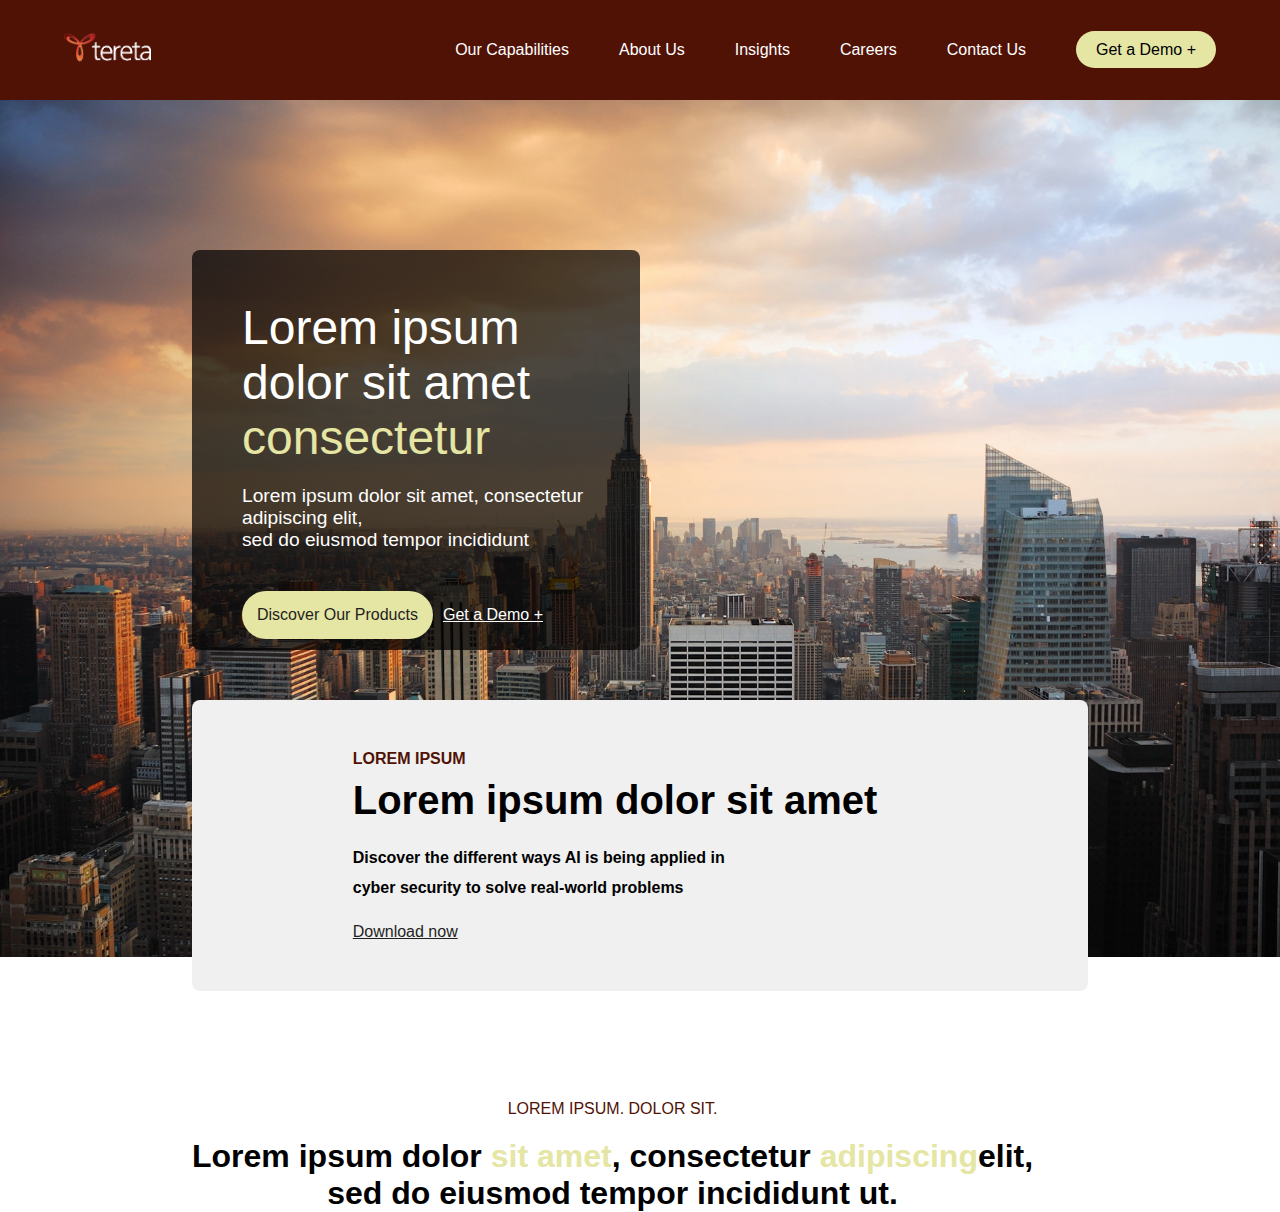
==== index.html @ 58fbd8ba "update Web landing page" ====
<!DOCTYPE html>
<html lang="en">
<head>
    <meta charset="UTF-8">
    <meta http-equiv="X-UA-Compatible" content="IE=edge">
    <meta name="viewport" content="width=device-width, initial-scale=1.0">
    <link rel="preconnect" href="https://fonts.googleapis.com">
    <link rel="preconnect" href="https://fonts.gstatic.com" crossorigin>
    <link href="https://fonts.googleapis.com/css2?family=Montserrat:wght@100;200;300;400;500;600;700;800;900&display=swap" rel="stylesheet">
    <link rel="stylesheet" href="https://cdn.jsdelivr.net/npm/swiper@9/swiper-bundle.min.css"/>
    <link rel="icon" type="image/png" sizes="32x32" href="images/lofty-logo-mobile.png">
    <link type="text/css" rel="stylesheet" href="styles/style.css">
    <link type="text/css" rel="stylesheet" href="styles/nav.css">
    <link type="text/css" rel="stylesheet" href="styles/trans.css">
    <link rel="stylesheet" href="boxicons-2.1.4/css/boxicons.min.css">
    <title>Tereta Website</title>
</head>
<body>
    <header>
        <div class="container">
            <nav class="navbar">
                <a href="index.html" title="This link takes you to the home page">
                    <!--<h1>TERETA</h1>-->
                    <img class="logo" src="images/tereta_logo.png" alt="lofty-healthcare-logo">
                </a>
                <ul class="menu">
                    <li class="nav-item"><a href="capabilities.html" class="nav-link">Our Capabilities</a></li>
                    <li class="nav-item"><a href="about.html" class="nav-link">About Us</a></li>
                    <li class="nav-item"><a href="insights.html" class="nav-link">Insights</a></li>
                    <li class="nav-item"><a href="careers.html" class="nav-link">Careers</a></li>
                    <li class="nav-item"><a href="contact.html" class="nav-link">Contact Us</a></li>
                    <li class="nav-item"><a href="#" class="btn nav-link button">Get a Demo +</a></li> 
                    <!--<li class="nav-item"><a href="https://loftyhealthcare.agencyportal.co.uk/candidate/register" class="btn nav-link button reg-btn">Register</a></li>-->       
                </ul>
                <div class="hamburger">
                    <span class="bar"></span>
                    <span class="bar"></span>
                    <span class="bar"></span>
                </div>
            </nav>
        </div>
    </header> 
    <!--<hr class="line">-->                         
    <main>
        <div class="hero">
            <div class="hero-image">
                <img src="/images/new-york-city.webp" alt=""/>
            </div>
            <div class="hero-text overlay">
                <h1>Lorem ipsum dolor sit amet <span class="beige">consectetur</span></h1>
                <h2>Lorem ipsum dolor sit amet, consectetur adipiscing elit,
                <br> sed do eiusmod tempor incididunt
                </h2>
                <div class="hero-btns">
                    <a href="#" class="btn">Discover Our Products</a>
                    <a href="#" class="demo-btn">Get a Demo +</a>
                </div>
            </div>
        </div>
        <div class="download-section">
            <div class="download-text">
                <h2>LOREM IPSUM</h2>
                <h3>Lorem ipsum dolor sit amet</h3>
                <h4>Discover the different ways AI is being applied in 
                    <br>cyber security to solve real-world problems
                </h4>
                <div class="download-btn"><a href="download">Download now</a></div>
                
            </div>
            <div class="download-img">
                <img src="images/secuirty-badge.png" alt=""/>
            </div>
        </div>
        <div class="capabilities">
            <h2>LOREM IPSUM. DOLOR SIT.</h2>
            <h3>Lorem ipsum dolor <span class="beige">sit amet</span>, consectetur <span class="beige">adipiscing</span>elit,<br> sed do eiusmod
                tempor incididunt ut.
            </h3>

        </div>
        <!--<div class="containers swiper mySwiper">
            <div class="content swiper-wrapper">
                <div class="slides swiper-slide" id="slide-one">
                    <img src="images/slide-one.jpg" alt="slide-one" >
                    <div class="image-overlay first-slide">
                        <h1>CYBER <span class="light">Security</span></h1>PROTECT YOUR NETWORK
                        <h2>Fortify Your Digital Frontiers.</h2>
                        <p>
                            Lorem ipsum dolor sit amet, consectetur adipiscing elit, 
                            sed do eiusmod tempor incididunt ut labore et dolore magna aliqua. 
                            Ut enim ad minim veniam, quis nostrud exercitation ullamco laboris 
                            nisi ut aliquip ex ea commodo consequat.
                        </p>
                        <a href="#">Get a Demo +</a>
                    </div>
                </div>
                <div class="slides swiper-slide" id="slide-two">
                    <img src="images/slide-two.jpg" alt="slide-two">
                    <div class="image-overlay">
                        <h1>Where Innovation Meets Security.</h1>
                        <h2>Safeguarding Your Digital Footprint, Today and Tomorrow</h2>
                        <a href="about.html">Who We Are</a>
                    </div>
                </div>
                <div class="slides swiper-slide" id="slide-three">
                    <img src="images/slide-three.jpg" alt="slide-three">
                    <div class="image-overlay">
                        <h1>Welcome to TERETA</h1>
                        <h2>Empowering a Safer Digital Future.</h2>
                        <a href="#">Contact Us</a>
                    </div>
                </div>
            </div>
            <div class="swiper-button-next swiper-btn"></div>
            <div class="swiper-button-prev swiper-btn"></div>
            <div class="swiper-pagination"></div>
        </div>-->
    </main>     
    <script src="https://cdn.jsdelivr.net/npm/swiper@9/swiper-bundle.min.js"></script>
    <script src="scripts/app.js"></script>
</body>
</html>
---- styles/style.css ----
@import url('https://fonts.googleapis.com/css2?family=Montserrat:wght@100;200;300;400;500;600;700;800;900&display=swap');
*{
    margin:0;
    padding:0;
    box-sizing: border-box;
    font-family: 'Share Tech', sans-serif;
}
img{
    max-inline-size: 100%;
    block-size: auto;/*means aspect ratio of images, will remain the same in any screen size*/
}
body{
    width: 100%;
    margin: 0;
    padding: 0;
    height: 100%;
    overflow-x: hidden;
}
:root{
    --medicalgreen:rgb(155, 229, 170);
    --medicalblue:rgb(32, 160, 216);
    --deepmedicalblue:rgb(10, 52, 70);
    --white:hsl(0, 0%, 100%);
    --beige:hsl(60, 55%, 77%);
    /*Other Color Variants*/
    --darkred:hsl(10, 86%, 17%);
    --black:hsl(0, 0%, 12%);
    --grey:hsl(0, 0%, 94%);
    --darkgrey:hsl(0, 0%, 24%);
    --blue:rgb(29, 14, 126);
    --coldblue:rgb(11, 1, 49);
    --top-row-right:60px;
}
/*Desktop Styling*/
/*LANDING PAGE STYLING*/
/*.container{
    width:100%;
}*/
.hero-image{
    position: absolute;
}
.hero-text{
    position:relative;
    top:150px;
    left:15%;
    padding: 50px;
    color:var(--white)
}
.hero-text h1{
    font-size: 3rem;
    font-weight: 200;
}
.hero-text h2{
    font-size: 1.2rem;
    font-weight: 200;  
    margin-top: 20px; 
}
.beige{
    color:var(--beige);
}
.overlay{
    background-color: rgba(0, 0, 0, 0.7);
    width:35%;
    height: 400px;
    border-radius: 8px;
}
.hero-btns{
    margin-top: 40px;
    display: flex;
    align-items: center;
    gap:10px;
    flex-direction: row;
}
.demo-btn{
    color: var(--white);
}
.demo-btn:hover{
    color:var(--beige);
}
.btn{
    text-decoration: none;
    background-color: var(--beige);
    padding:15px;
    border-radius: 25px;
    color:var(--black)
}
.btn:hover{
    background-color: var(--black);
    color:var(--white)
}
.download-section{
    position: relative;
    background-color: var(--grey);
    padding: 50px;
    top:200px;
    left:15%;
    width:70%;
    border-radius: 8px;
    display:flex;
    justify-content: center;
    align-items: center;
    gap:50px;
}
.download-text h2{
    font-size: 1rem;
    color: var(--darkred);
}
.download-text h3{
    font-size: 2.5rem;
    margin-top: 10px;
}
.download-text h4{
    margin-top: 20px;
    line-height: 30px;
}
.download-btn{
    margin-top: 20px;
    font-size: 1rem;
}
.download-btn a{
    color: var(--black);
}
.download-img img{
    height:150px;
    box-shadow: rgba(0, 0, 0, 0.24) 0px 3px 8px;
}
.capabilities{
    position: absolute;
    top:1100px;
    left: 15%;
    text-align: center;
}
.capabilities h2{
    font-size: 1rem;
    font-weight: 300;
    color:var(--darkred);
}
.capabilities h3{
    margin-top: 20px;
    font-size: 2rem;
}


#services{
    background-image: url(/images/service-img.jpg);
    background-size: cover;
    color:#fff;
    height:500px;
    padding: 50px 150px;
}
.services{
    text-align: center;
}
.services h3{
    margin-top: 20px;

}
.cards{
    display: flex;
    justify-content: center;
    align-items: center;
    gap:100px;
}
.card{
    border:1px solid #fff;
    border-radius:50px;
    padding: 50px ;
    width:300px;
    height: 300px;
    margin-top: 30px;
}
.card p{
    margin-top:20px;
}









.counter-container{
    display: flex;
    justify-content: space-around;
    align-items: center;
    gap: 50px;
    margin-top: 100px;
    margin-bottom: 100px;
    padding: 50px 100px;
}
.counter-container img {
    width: 500px;
    border-radius: 30px;
}
/*.counter-section a{
    text-decoration: none;
    color: var(--white);
    background: var(--medicalblue);
    padding: 14px 32px;
    display: inline-block;
    margin-top: 1rem;
    transition:0.5s ease-out;
    margin-top: 40px;
}*/
.counter-section-text h2{
    font-size: 2rem;
    color: var(--darkred);
}
.counter-section-text h3{
    font-size: 2.5rem;
    color: var(--darkred);
    margin-top: 20px;
}
.counter-section-text p{
    margin-top: 20px;
}
.card-counters {
    display: flex;
    justify-content: left;
    gap: 40px;
    padding: 20px;
}
.counter-card{
    background-color: var(--darkred);
    padding : 40px;
    color : var(--white);
    text-align: center;
}
.card {
    text-align: center;
    padding: 20px;
    border: 1px solid #ccc;
}

.count {
    font-size: 2rem;
    font-weight: bold;
    color : var(--white);
}




footer{
    height:400px;
    margin-bottom:50px;
    background-color: var(--darkred);
    
}
.footer{
    display:flex;
    justify-content:space-around;
    padding:50px 50px
}
.social-media{
    margin-top: 20px;
}
.page-links h5, .address-links h5, .social-media h5{
    font-size: 1rem;
    color:var(--white);
    font-weight: 100;
    font-weight: bold;
}
.footer-nav, .media{
    list-style: none;
    margin-top: 30px;
}
.footer-nav li a, .footer-nav li{
    text-decoration: none;
    line-height: 35px;
    font-size: 1rem;
    color: var(--white);
}
.footer-nav li a:hover, .media .bx:hover{
    color: var(--beige);
}
.media{
    display:flex;
    justify-content: space-between;
    gap:30px;
}
.media .bx{
    color: var(--white);
}
.footer-logo{
    width:300px;
}
.footer .footer-right{
    display: flex;
    flex-direction: column;
    align-items: center;
}
.footer-right .ico-logo{
    width: 250px;
    height: 250px;
}

.subscribe-form h2{
    color:var(--white);
    font-size: 1rem;
}
form{
    margin-top: 20px;
}
input{
    background-color: transparent;
    border: 1px solid var(--white);
    width:200px;
    height:30px;
}
button{
   background-color: var(--beige);
   height: 30px;
   width: 100px;
   border: none;
}



.attribute{
    height:200px;
    text-align: center;
    margin-top:50px;
}
.attribute a{
    text-decoration: none;
}
---- styles/nav.css ----
/*NAVIGATION STARTS HERE. VANILLA JS*/

header{
    background-color:var(--darkred);
}
.logo{
    height:40px;
}
.nav-item{
    list-style:none;
}
.nav-link{
    text-decoration: none;
}
.container{
    width:90%;
    margin: 0 auto;
}
.navbar{
    min-height: 100px;
    display: flex;
    justify-content: space-between;
    align-items: center;
}
.navbar a{
    text-decoration: none;
    color: #fff;
}
.menu{
    display:flex;
    justify-content: space-between;
    align-items: center;
    gap:50px;
}
.nav-item a{
    transition:0.5s ease-out;
    color:var(--white);
}
.nav-item a:hover{
    color:var(--beige);
}
.nav-item .button{
    padding: 10px 20px;
    background-color: var(--beige);
    text-decoration: none;
    border: 0;
    color:#000000;
    border-radius: 25px;
}
.nav-item .button:hover{
    background-color: #000000;
    color: var(--white);
}
.hamburger{
    display:none;
    cursor: pointer;
}
.bar{
    display:block;
    width: 25px;
    height:3px;
    margin:5px auto;
    -webkit-transition: all 0.5s ease;
    transition: all 0.5s ease;
    background-color: var(--white);
}

@media(max-width:1250px){
    .hamburger{
        display:block;
    }
    .hamburger.active .bar:nth-child(2){
        opacity:0;
    }
    .hamburger.active .bar:nth-child(1){
        transform: translateY(8px) rotate(45deg);
    }
    .hamburger.active .bar:nth-child(3){
        transform: translateY(-8px) rotate(-45deg);
    }
    .menu{
        position: fixed;
        left:-100%;
        top:105px;
        gap:0;
        flex-direction: column;
        background-color: var(--darkred);
        width: 100%;
        text-align:center;
        transition: 0.5s;
        z-index: 12;
    }
    .nav-item a{
        transition:0.5s ease-out;
        color:var(--white);
    }
    .nav-item a:hover{
        background: #ffffff ;
    }
    .nav-item{
        margin: 16px 0;
    }
    .nav-item .button{
        background-color: var(--beige);
    }
    .menu.active{
        left:0;
    }    
}
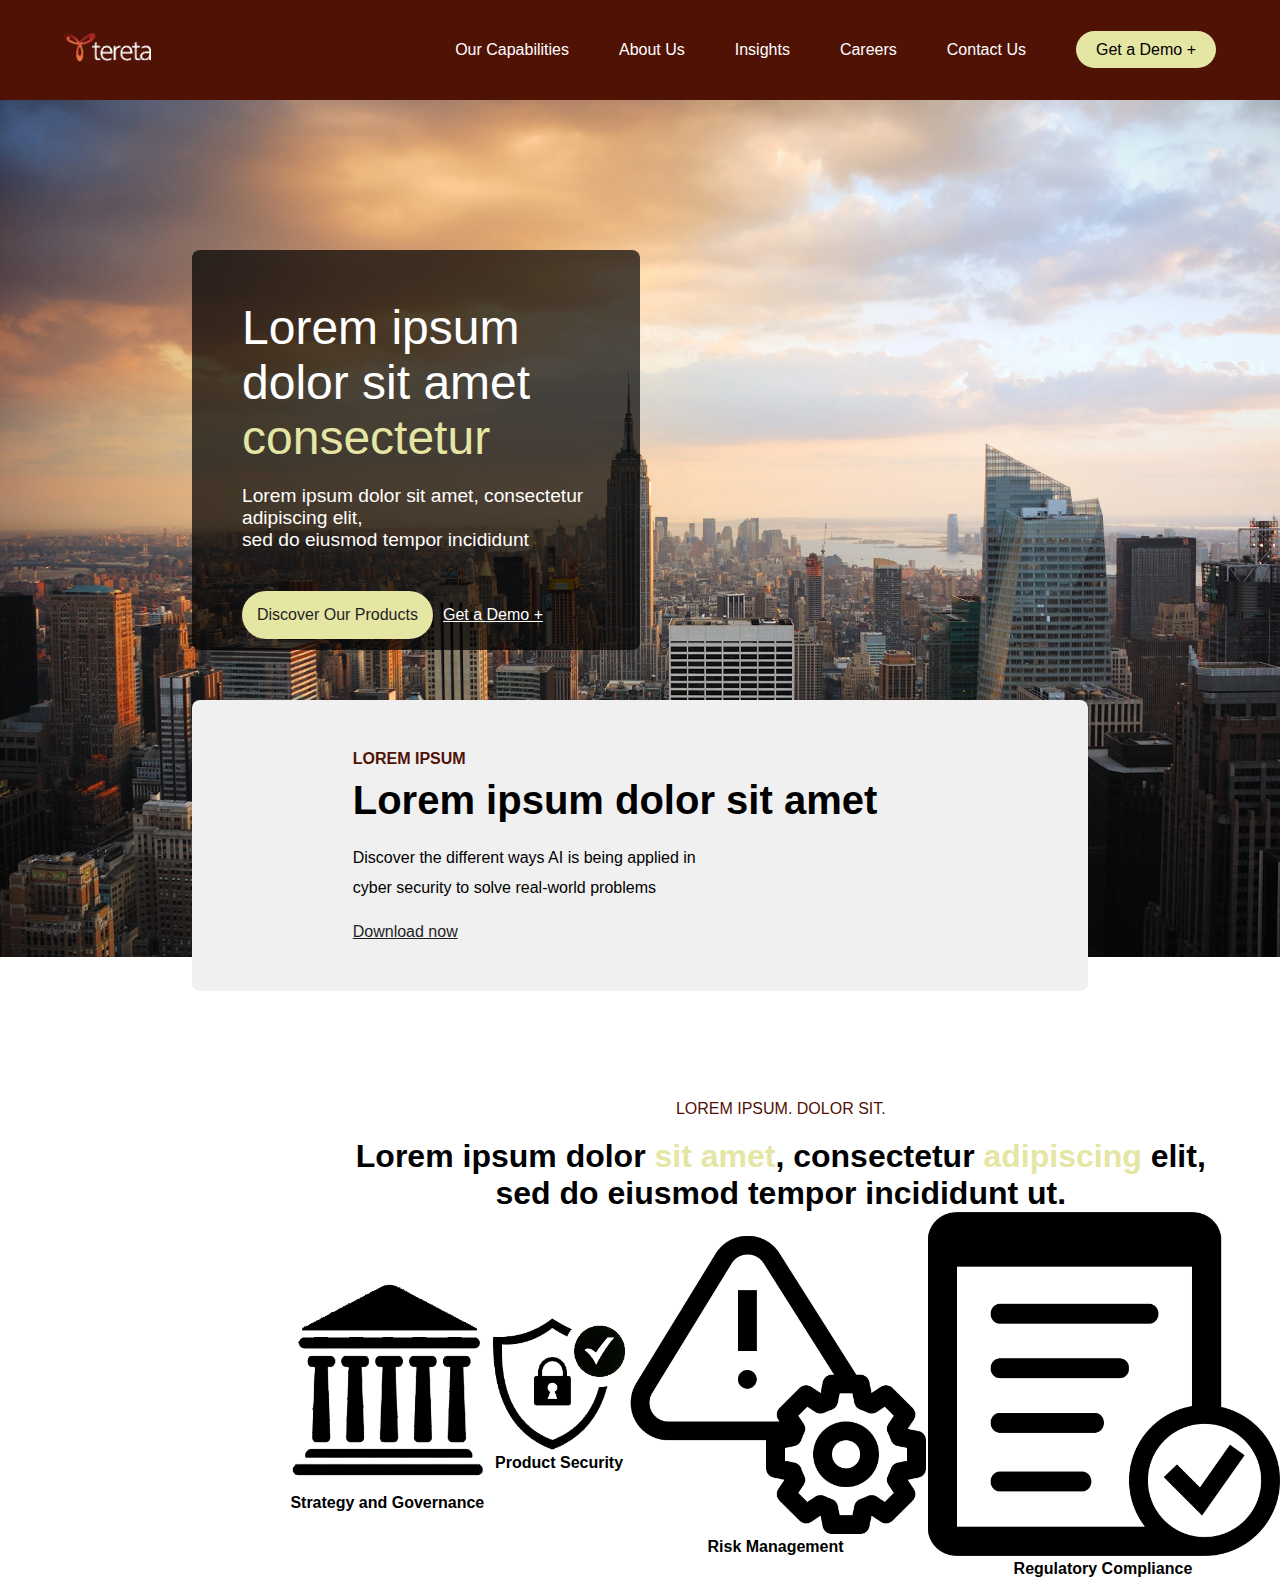
==== commit 6d42d527: "update to Landing page" ====
--- a/index.html
+++ b/index.html
@@ -73,10 +73,27 @@
         </div>
         <div class="capabilities">
             <h2>LOREM IPSUM. DOLOR SIT.</h2>
-            <h3>Lorem ipsum dolor <span class="beige">sit amet</span>, consectetur <span class="beige">adipiscing</span>elit,<br> sed do eiusmod
+            <h3>Lorem ipsum dolor <span class="beige">sit amet</span>, consectetur <span class="beige">adipiscing</span> elit,<br> sed do eiusmod
                 tempor incididunt ut.
             </h3>
-
+            <div class="services">
+                <div class="service-imgs">
+                    <img src="/images/strat-n-gov.png" alt=""/>
+                    <h4>Strategy and Governance</h4>
+                </div>
+                <div class="service-imgs">
+                    <img src="/images/prod-sec.png" alt=""/>
+                    <h4>Product Security</h4>
+                </div>
+                <div class="service-imgs">
+                    <img src="/images/risk-mgmt.png" alt=""/>
+                    <h4>Risk Management</h4>
+                </div>
+                <div class="service-imgs">
+                    <img src="/images/reg-comp.png" alt=""/>
+                    <h4>Regulatory Compliance</h4>
+                </div>
+            </div>
         </div>
         <!--<div class="containers swiper mySwiper">
             <div class="content swiper-wrapper">
--- a/styles/style.css
+++ b/styles/style.css
@@ -112,6 +112,7 @@
 .download-text h4{
     margin-top: 20px;
     line-height: 30px;
+    font-weight: 300;
 }
 .download-btn{
     margin-top: 20px;
@@ -127,7 +128,7 @@
 .capabilities{
     position: absolute;
     top:1100px;
-    left: 15%;
+    left: 22%;
     text-align: center;
 }
 .capabilities h2{
@@ -139,7 +140,11 @@
     margin-top: 20px;
     font-size: 2rem;
 }
-
+.services{
+    display: flex;
+    justify-content: center;
+    align-items: center;
+}
 
 #services{
     background-image: url(/images/service-img.jpg);
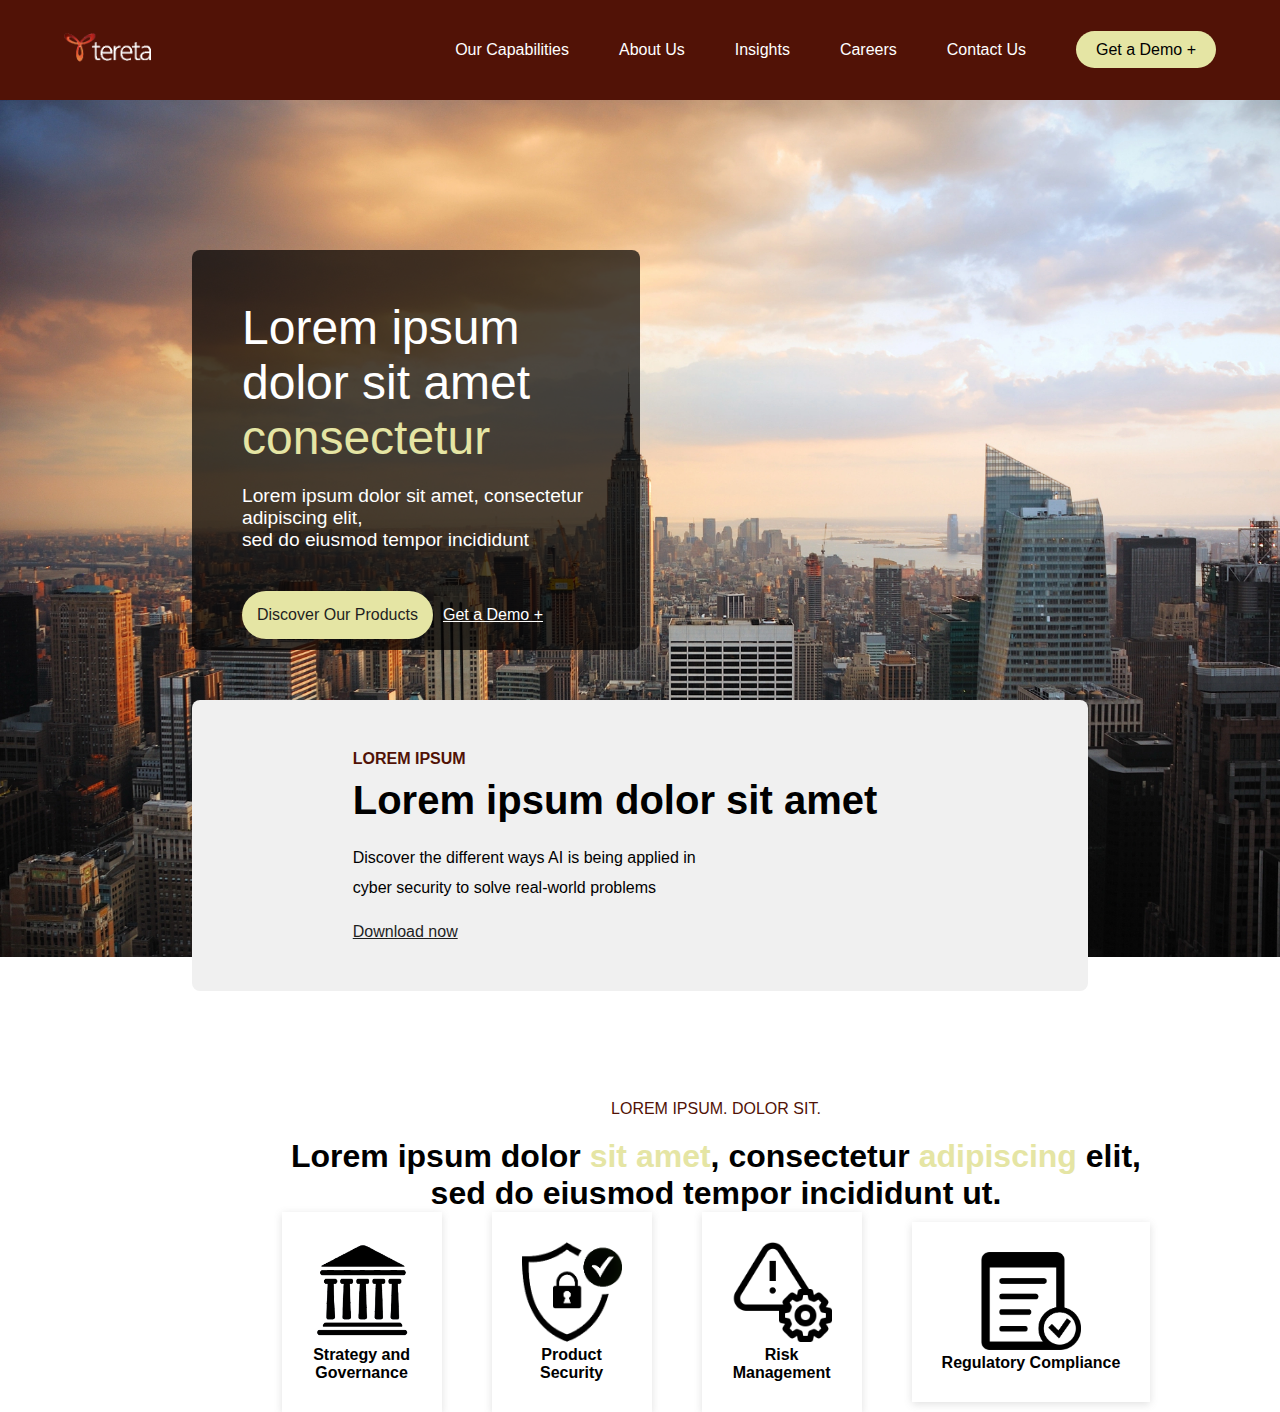
==== commit 324b642d: "update services row" ====
--- a/index.html
+++ b/index.html
@@ -79,15 +79,15 @@
             <div class="services">
                 <div class="service-imgs">
                     <img src="/images/strat-n-gov.png" alt=""/>
-                    <h4>Strategy and Governance</h4>
+                    <h4>Strategy and<br> Governance</h4>
                 </div>
                 <div class="service-imgs">
                     <img src="/images/prod-sec.png" alt=""/>
-                    <h4>Product Security</h4>
+                    <h4>Product <br>Security</h4>
                 </div>
                 <div class="service-imgs">
                     <img src="/images/risk-mgmt.png" alt=""/>
-                    <h4>Risk Management</h4>
+                    <h4>Risk<br> Management</h4>
                 </div>
                 <div class="service-imgs">
                     <img src="/images/reg-comp.png" alt=""/>
--- a/styles/style.css
+++ b/styles/style.css
@@ -144,6 +144,14 @@
     display: flex;
     justify-content: center;
     align-items: center;
+    gap:50px;
+}
+.service-imgs{
+    box-shadow: rgba(99, 99, 99, 0.2) 0px 2px 8px 0px;
+    padding:30px;
+}
+.service-imgs img{
+    width:100px;
 }
 
 #services{
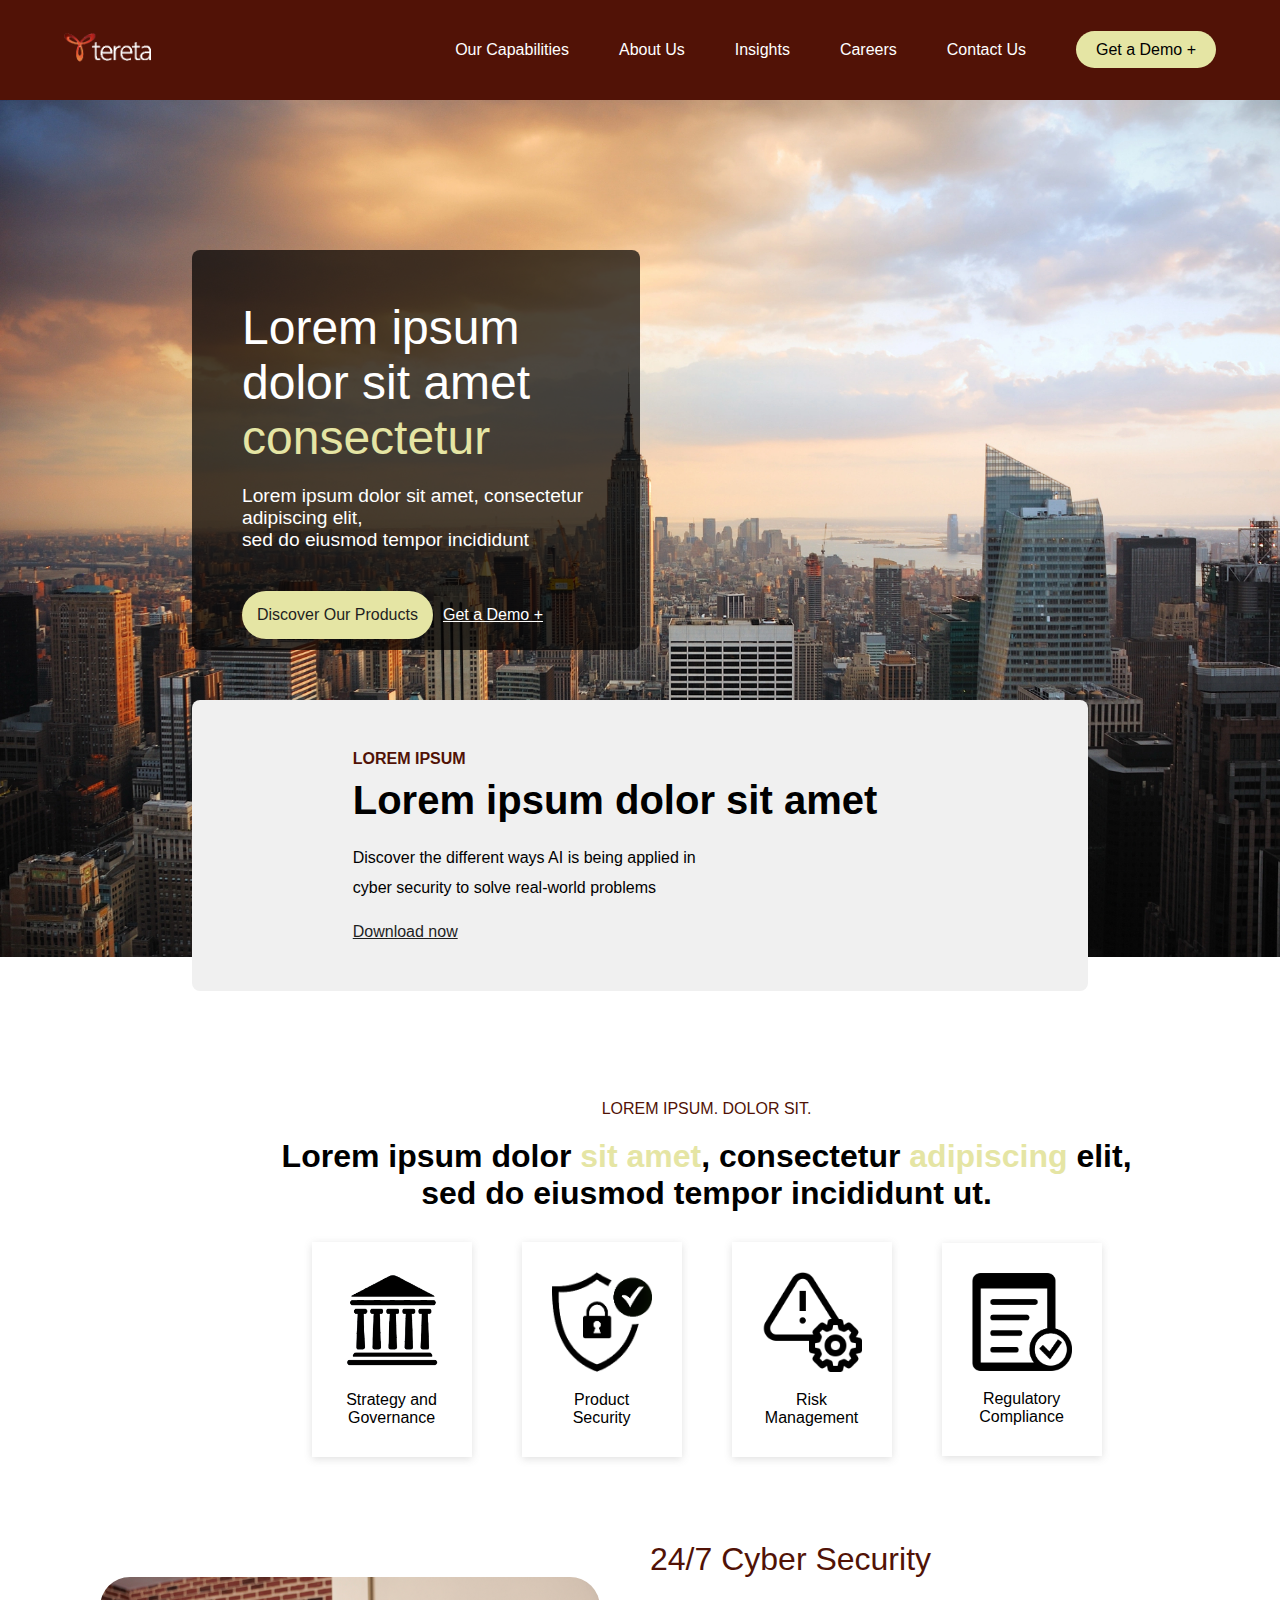
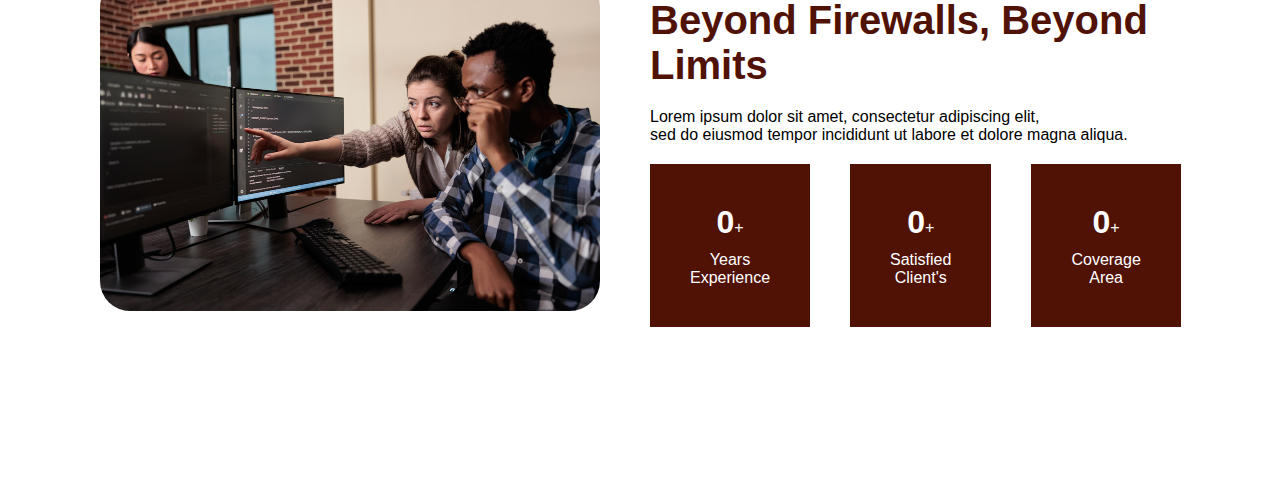
==== commit 312a8867: "update Landing page" ====
--- a/index.html
+++ b/index.html
@@ -91,10 +91,43 @@
                 </div>
                 <div class="service-imgs">
                     <img src="/images/reg-comp.png" alt=""/>
-                    <h4>Regulatory Compliance</h4>
+                    <h4>Regulatory <br>Compliance</h4>
                 </div>
             </div>
         </div>
+        <section class="counter-container">
+            <img src="/images/staff.png" alt="cyber security staff"/>
+            <div class="counter-section">
+                <div class="counter-section-text">
+                    <h2>24/7 Cyber Security </h2>
+                    <h3>Beyond Firewalls, Beyond Limits</h3>
+                    <p>
+                        Lorem ipsum dolor sit amet, consectetur adipiscing elit,<br> 
+                        sed do eiusmod tempor incididunt ut labore et dolore magna aliqua. 
+                    </p>
+                </div>
+                <div class="card-counters">
+                    <div class="counter-card ">
+                        <span class="count" id="count1">0</span>+
+                        <p>Years <br>Experience</p>
+                    </div>
+                    <div class="counter-card staff-count">
+                        <span class="count" id="count2">0</span>+
+                        <p>Satisfied<br>Client's</p>
+                    </div>
+                    <div class="counter-card">
+                        <span class="count" id="count3">0</span>+
+                        <p>Coverage <br>Area</p>
+                    </div>
+                </div>
+                <!--<div class="center-container">
+                    <div class="counter-buttons">
+                        <a href="https://loftyhealthcare.agencyportal.co.uk/candidate/register">Apply Now</a>
+                        <a href="about.html">About Us</a>
+                    </div>
+                </div>-->     
+            </div>
+        </section>
         <!--<div class="containers swiper mySwiper">
             <div class="content swiper-wrapper">
                 <div class="slides swiper-slide" id="slide-one">
--- a/styles/style.css
+++ b/styles/style.css
@@ -145,6 +145,7 @@
     justify-content: center;
     align-items: center;
     gap:50px;
+    margin-top: 30px;
 }
 .service-imgs{
     box-shadow: rgba(99, 99, 99, 0.2) 0px 2px 8px 0px;
@@ -152,6 +153,11 @@
 }
 .service-imgs img{
     width:100px;
+    font-weight: 200;
+}
+.service-imgs h4{
+    font-weight: 300;
+    margin-top: 15px;
 }
 
 #services{
@@ -199,7 +205,7 @@
     justify-content: space-around;
     align-items: center;
     gap: 50px;
-    margin-top: 100px;
+    margin-top: 700px;
     margin-bottom: 100px;
     padding: 50px 100px;
 }
@@ -220,6 +226,7 @@
 .counter-section-text h2{
     font-size: 2rem;
     color: var(--darkred);
+    font-weight: 300;
 }
 .counter-section-text h3{
     font-size: 2.5rem;
@@ -234,6 +241,7 @@
     justify-content: left;
     gap: 40px;
     padding: 20px;
+    margin-left: -20px;
 }
 .counter-card{
     background-color: var(--darkred);
@@ -246,11 +254,14 @@
     padding: 20px;
     border: 1px solid #ccc;
 }
-
 .count {
     font-size: 2rem;
     font-weight: bold;
     color : var(--white);
+}
+.counter-card p{
+    font-weight: 100;
+    margin-top: 10px;
 }
 
 
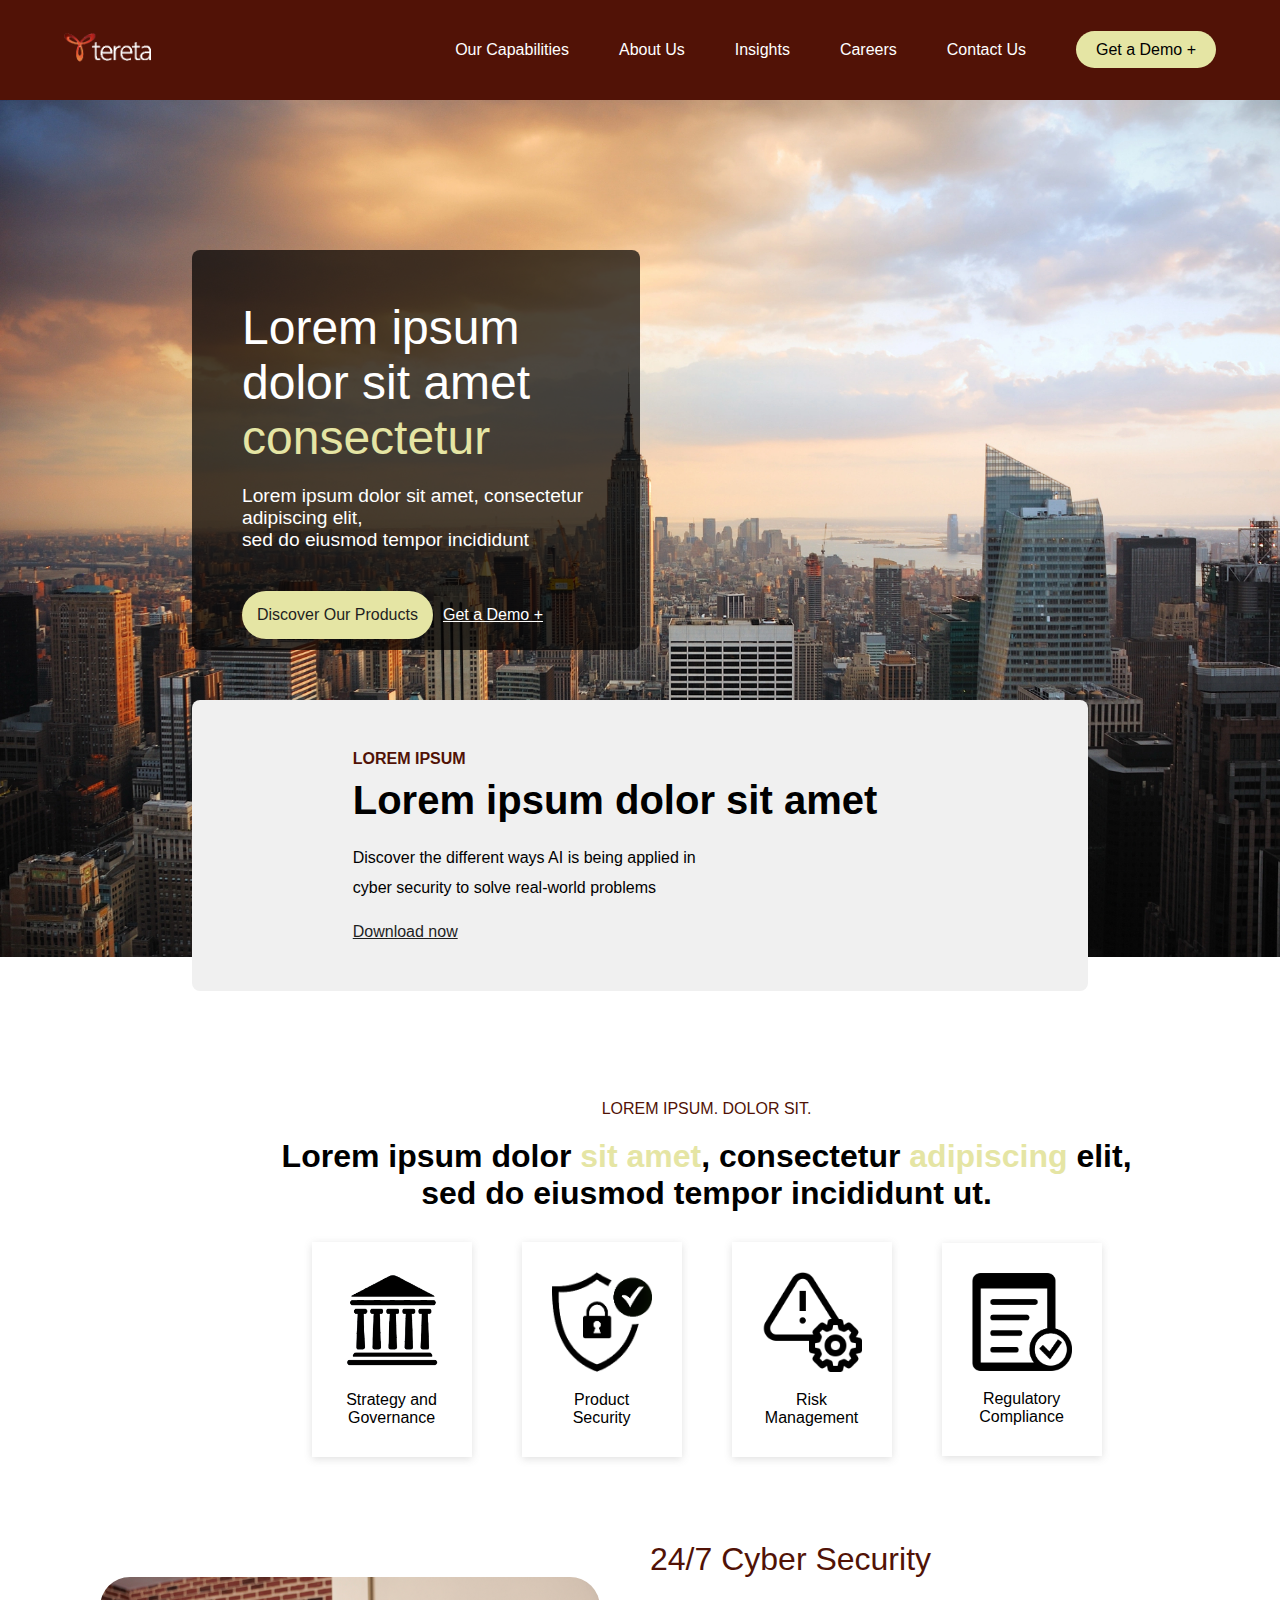
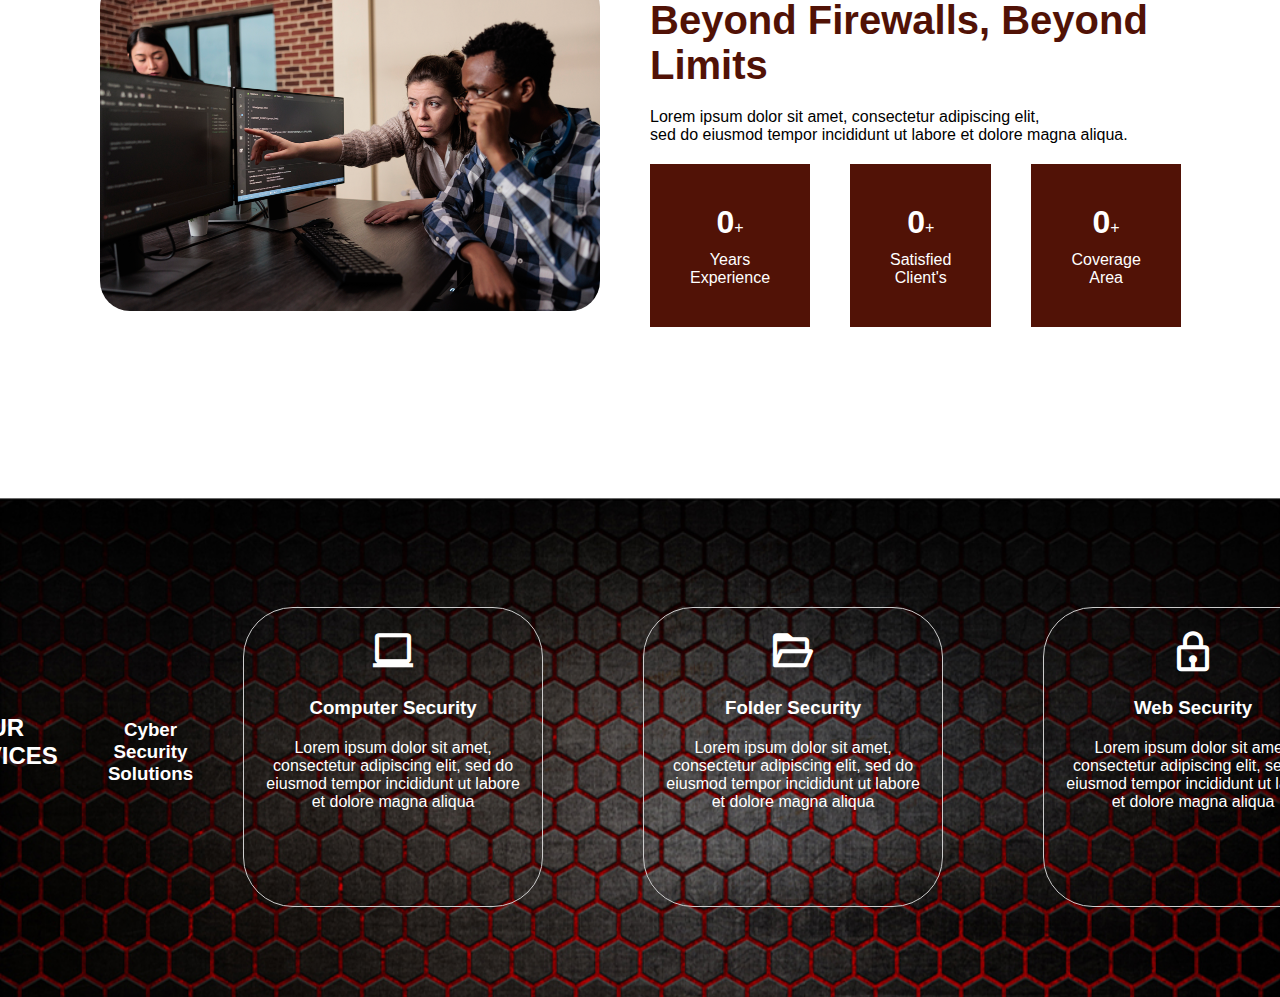
==== commit e0675e91: "update landing page" ====
--- a/index.html
+++ b/index.html
@@ -128,6 +128,40 @@
                 </div>-->     
             </div>
         </section>
+        <section id="services">
+            <div class="services">
+                <h2>OUR SERVICES</h2>
+                <h3>Cyber Security Solutions</h3>
+                <div class="service-cards">
+                    <div class="cards">
+                        <div class="card">
+                            <i class="bx bx-laptop bx-lg"></i>
+                            <h3>Computer Security</h3>
+                            <p>
+                                Lorem ipsum dolor sit amet, consectetur adipiscing elit,
+                                sed do eiusmod tempor incididunt ut labore et dolore magna aliqua
+                            </p>
+                        </div>
+                        <div class="card">
+                            <i class="bx bx-folder-open bx-lg"></i>
+                            <h3>Folder Security</h3>
+                            <p>
+                                Lorem ipsum dolor sit amet, consectetur adipiscing elit,
+                                sed do eiusmod tempor incididunt ut labore et dolore magna aliqua
+                            </p>
+                        </div>
+                        <div class="card">
+                            <i class="bx bx-lock bx-lg"></i>
+                            <h3>Web Security</h3>
+                            <p>
+                                Lorem ipsum dolor sit amet, consectetur adipiscing elit,
+                                sed do eiusmod tempor incididunt ut labore et dolore magna aliqua
+                            </p>
+                        </div>
+                    </div>
+                </div>
+            </div>
+        </section> 
         <!--<div class="containers swiper mySwiper">
             <div class="content swiper-wrapper">
                 <div class="slides swiper-slide" id="slide-one">
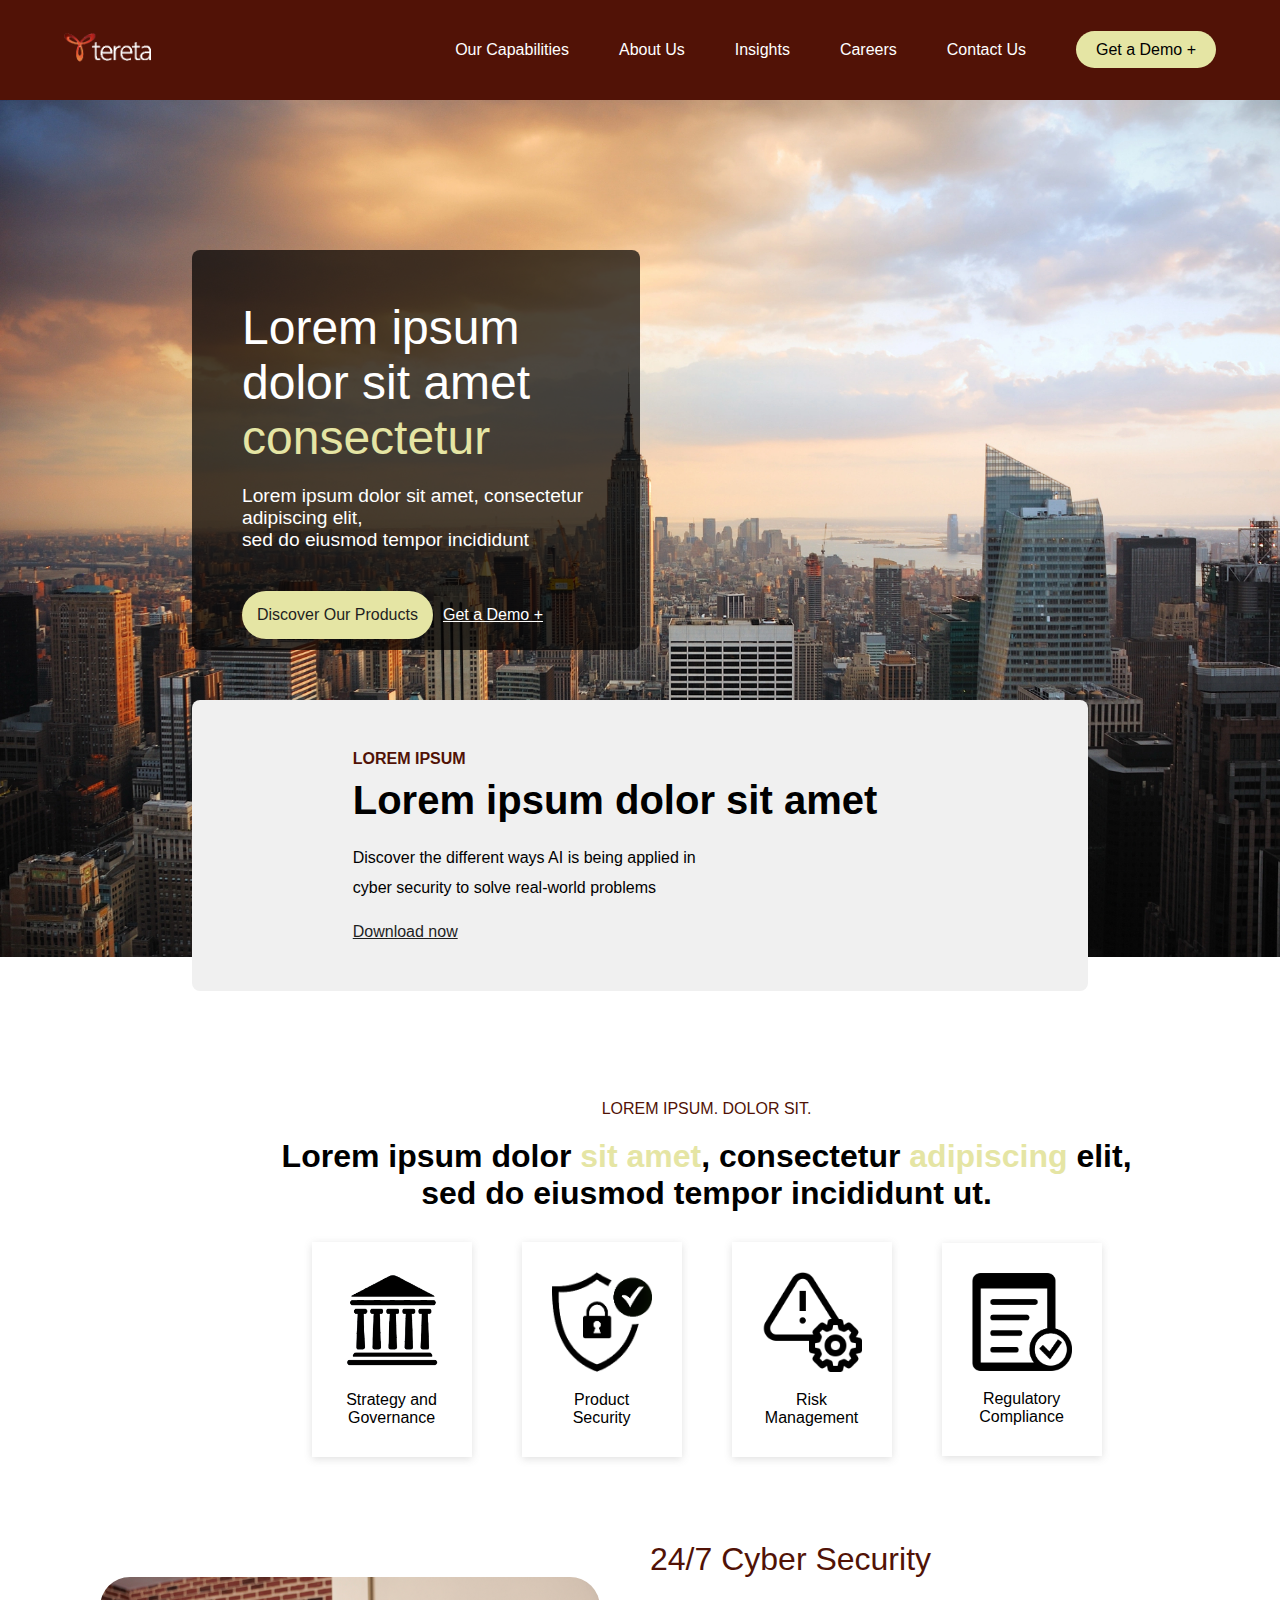
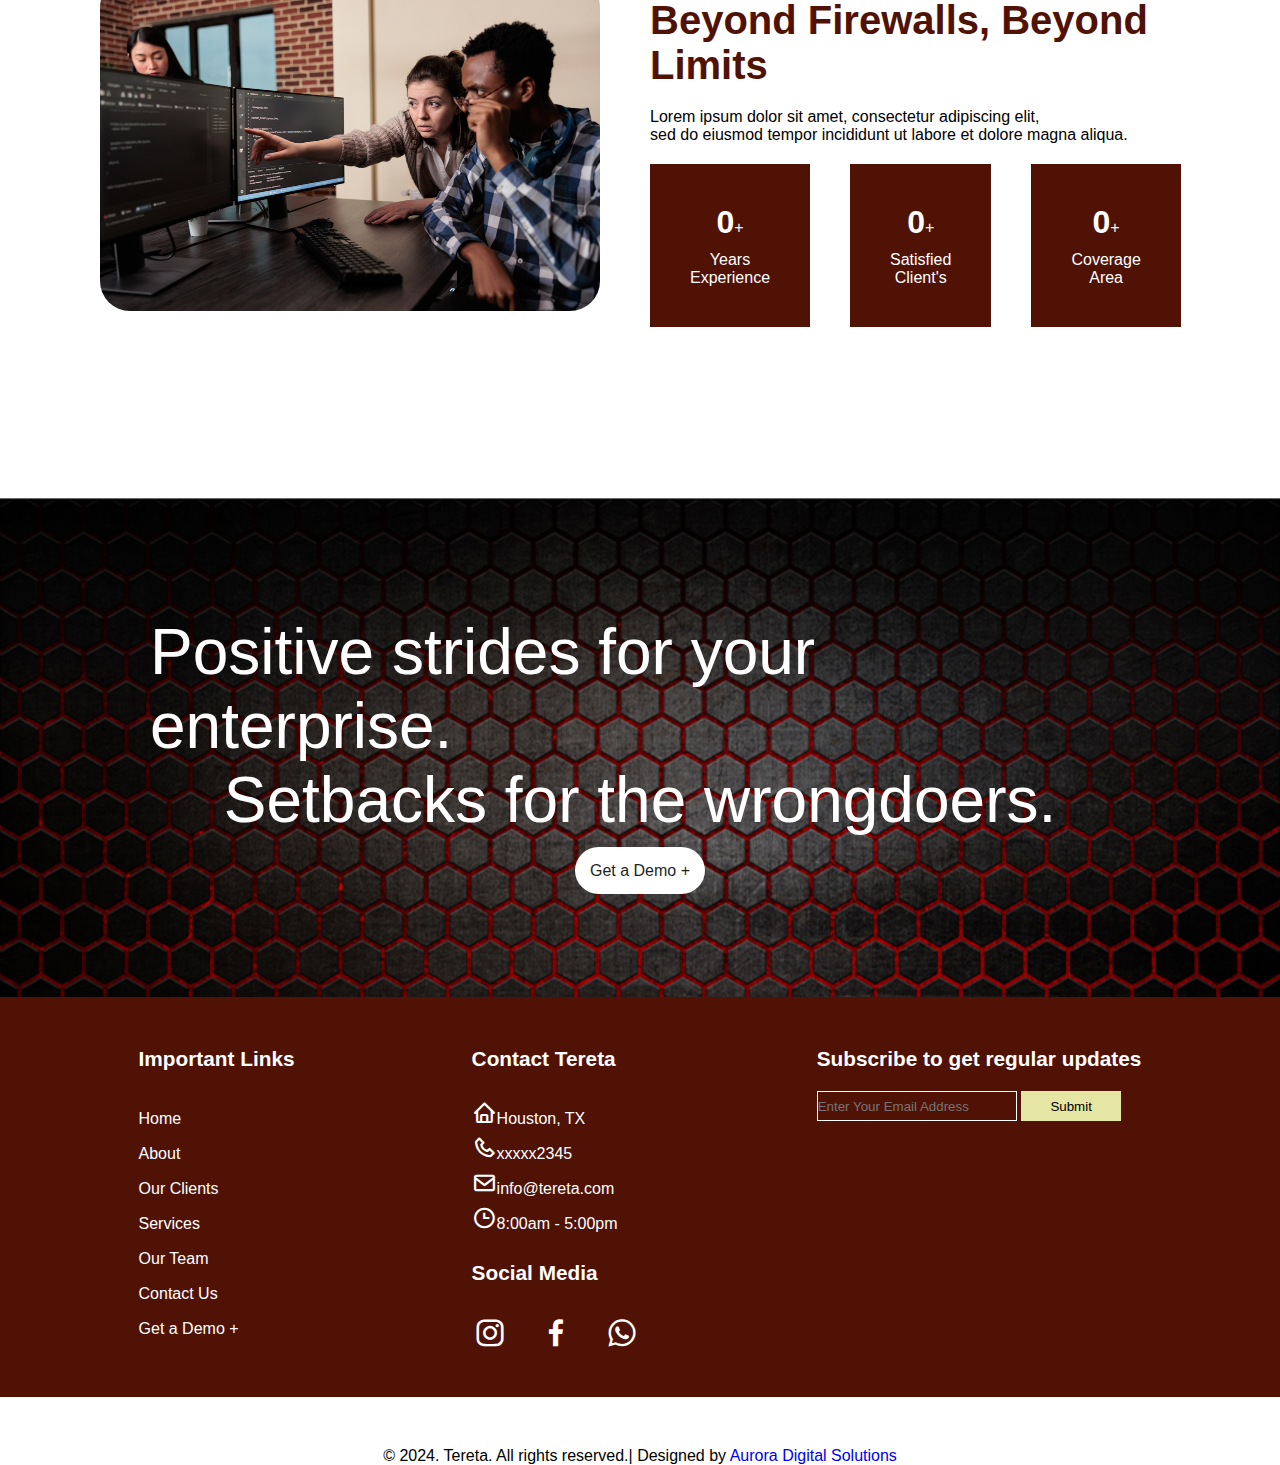
==== commit 34908d69: "update landing page" ====
--- a/index.html
+++ b/index.html
@@ -128,40 +128,86 @@
                 </div>-->     
             </div>
         </section>
-        <section id="services">
-            <div class="services">
-                <h2>OUR SERVICES</h2>
-                <h3>Cyber Security Solutions</h3>
-                <div class="service-cards">
-                    <div class="cards">
-                        <div class="card">
-                            <i class="bx bx-laptop bx-lg"></i>
-                            <h3>Computer Security</h3>
-                            <p>
-                                Lorem ipsum dolor sit amet, consectetur adipiscing elit,
-                                sed do eiusmod tempor incididunt ut labore et dolore magna aliqua
-                            </p>
-                        </div>
-                        <div class="card">
-                            <i class="bx bx-folder-open bx-lg"></i>
-                            <h3>Folder Security</h3>
-                            <p>
-                                Lorem ipsum dolor sit amet, consectetur adipiscing elit,
-                                sed do eiusmod tempor incididunt ut labore et dolore magna aliqua
-                            </p>
-                        </div>
-                        <div class="card">
-                            <i class="bx bx-lock bx-lg"></i>
-                            <h3>Web Security</h3>
-                            <p>
-                                Lorem ipsum dolor sit amet, consectetur adipiscing elit,
-                                sed do eiusmod tempor incididunt ut labore et dolore magna aliqua
-                            </p>
-                        </div>
-                    </div>
-                </div>
+        <section id="slogan">
+            <h2>Positive strides for your enterprise.</h2>
+            <h2>Setbacks for the wrongdoers.</h2>
+            <div class="slogan-btn">
+                <a href="#" class="demo-btn">Get a Demo +</a>
             </div>
         </section> 
+    <footer>
+        <div class="footer">
+            <div class="page-links">
+                <h5>Important Links</h5>
+                <ul class="footer-nav">
+                    <li><a href="index.html">Home</a></li>
+                    <li><a href="about.html">About</a></li>
+                    <li><a href="clients.html">Our Clients</a></li>
+                    <li><a href="service.html">Services</a></li>
+                    <li><a href="team.html">Our Team</a></li>
+                    <li><a href="contact.html">Contact Us</a></li>
+                    <li><a href="https://loftyhealthcare.agencyportal.co.uk/candidate/login">Get a Demo +</a></li>
+                    <!--<li><a href="https://loftyhealthcare.agencyportal.co.uk/candidate/register">Register</a></li>-->
+                </ul>    
+            </div>
+            <div class="address-links">
+                <h5>Contact Tereta</h5>
+                <ul class="footer-nav">
+                    <li><i class="bx bx-home bx-sm"></i>Houston, TX</li>
+                    <li><i class="bx bx-phone bx-sm"></i>xxxxx2345</li>
+                    <li><i class="bx bx-envelope bx-sm"></i>info@tereta.com</li>
+                    <li><i class="bx bx-time bx-sm"></i>8:00am - 5:00pm</li>
+                </ul>
+                <div class="social-media">
+                    <h5>Social Media</h5>
+                    <ul class="media">
+                        <li>
+                            <a href="#" target="blank">
+                                <i class="bx bxl-instagram bx-md"></i>
+                            </a>
+                        </li>
+                        <li>
+                            <a href="#" target="blank">
+                                <i class="bx bxl-facebook bx-md"></i>
+                            </a>
+                        </li>
+                        <!--<li>
+                            <a href="#" target="blank">
+                                <i class="bx bxl-twitter bx-md"></i>
+                            </a>
+                        </li>-->
+                        <li>
+                            <a href="#" target="blank">
+                                <i class="bx bxl-whatsapp bx-md"></i>
+                            </a>
+                        </li>
+                    </ul>   
+                </div>    
+            </div>
+            <div class="subscribe-form">
+                <h2>Subscribe to get regular updates</h2>
+                <form action="" method="POST">
+                    <input
+                        class="animation" 
+                        type="email" 
+                        id="email" 
+                        name="email" 
+                        placeholder="Enter Your Email Address"
+                        required
+                    >
+                    <button class="sub-btn" type="submit">Submit</button>
+                </form>
+                
+            </div>
+            <!--<div class="footer-right">
+                <a href="index.html"><img class="footer-logo" src="images/lofty-logo.png" alt="lofty-healthcare-logo"></a>
+                <a href="https://ico.org.uk/"><img class="ico-logo" src="images/ico.webp" alt="ico-logo"></a>
+            </div>-->
+        </div>   
+    </footer> 
+    <attribute class="attribute">
+        <p>&copy; 2024. Tereta. All rights reserved.| Designed by <a class="aurora" href="https://www.auroradigitalsolutions.ng">Aurora Digital Solutions</a></p>
+    </attribute>
         <!--<div class="containers swiper mySwiper">
             <div class="content swiper-wrapper">
                 <div class="slides swiper-slide" id="slide-one">
--- a/styles/style.css
+++ b/styles/style.css
@@ -150,6 +150,11 @@
 .service-imgs{
     box-shadow: rgba(99, 99, 99, 0.2) 0px 2px 8px 0px;
     padding:30px;
+    transition: transform 0.3s ease-in-out;
+}
+.service-imgs:hover{
+    transform: translateY(-10px);
+    cursor:pointer;
 }
 .service-imgs img{
     width:100px;
@@ -160,46 +165,39 @@
     margin-top: 15px;
 }
 
-#services{
+#slogan{
     background-image: url(/images/service-img.jpg);
     background-size: cover;
     color:#fff;
     height:500px;
     padding: 50px 150px;
-}
-.services{
-    text-align: center;
-}
-.services h3{
-    margin-top: 20px;
-
-}
-.cards{
-    display: flex;
+    display: flex;
+    flex-direction: column;
     justify-content: center;
     align-items: center;
-    gap:100px;
-}
-.card{
-    border:1px solid #fff;
-    border-radius:50px;
-    padding: 50px ;
-    width:300px;
-    height: 300px;
-    margin-top: 30px;
-}
-.card p{
-    margin-top:20px;
-}
-
-
-
-
-
-
-
-
-
+}
+#slogan h2{
+    font-size: 4rem;
+    font-weight: 400;
+}
+.slogan-btn .demo-btn{
+    text-decoration: none;
+    background-color: var(--white);
+    padding:15px;
+    border-radius: 25px;
+    color:var(--black);
+    transition: transform .2s;
+}
+.slogan-btn .demo-btn:hover{
+    color:var(--beige);
+    background-color: var(--black);
+    width:60px;
+    height:60px;
+    transform: scale(1.5);
+}
+.slogan-btn {
+    margin-top: 25px;
+}
 .counter-container{
     display: flex;
     justify-content: space-around;
@@ -263,15 +261,10 @@
     font-weight: 100;
     margin-top: 10px;
 }
-
-
-
-
 footer{
     height:400px;
     margin-bottom:50px;
     background-color: var(--darkred);
-    
 }
 .footer{
     display:flex;
@@ -282,14 +275,14 @@
     margin-top: 20px;
 }
 .page-links h5, .address-links h5, .social-media h5{
-    font-size: 1rem;
+    font-size: 1.3rem;
     color:var(--white);
-    font-weight: 100;
-    font-weight: bold;
+    font-weight: 600;
 }
 .footer-nav, .media{
     list-style: none;
     margin-top: 30px;
+    font-weight: 200;
 }
 .footer-nav li a, .footer-nav li{
     text-decoration: none;
@@ -320,10 +313,10 @@
     width: 250px;
     height: 250px;
 }
-
 .subscribe-form h2{
     color:var(--white);
-    font-size: 1rem;
+    font-size: 1.3rem;
+    font-weight: 600;
 }
 form{
     margin-top: 20px;
@@ -340,9 +333,6 @@
    width: 100px;
    border: none;
 }
-
-
-
 .attribute{
     height:200px;
     text-align: center;
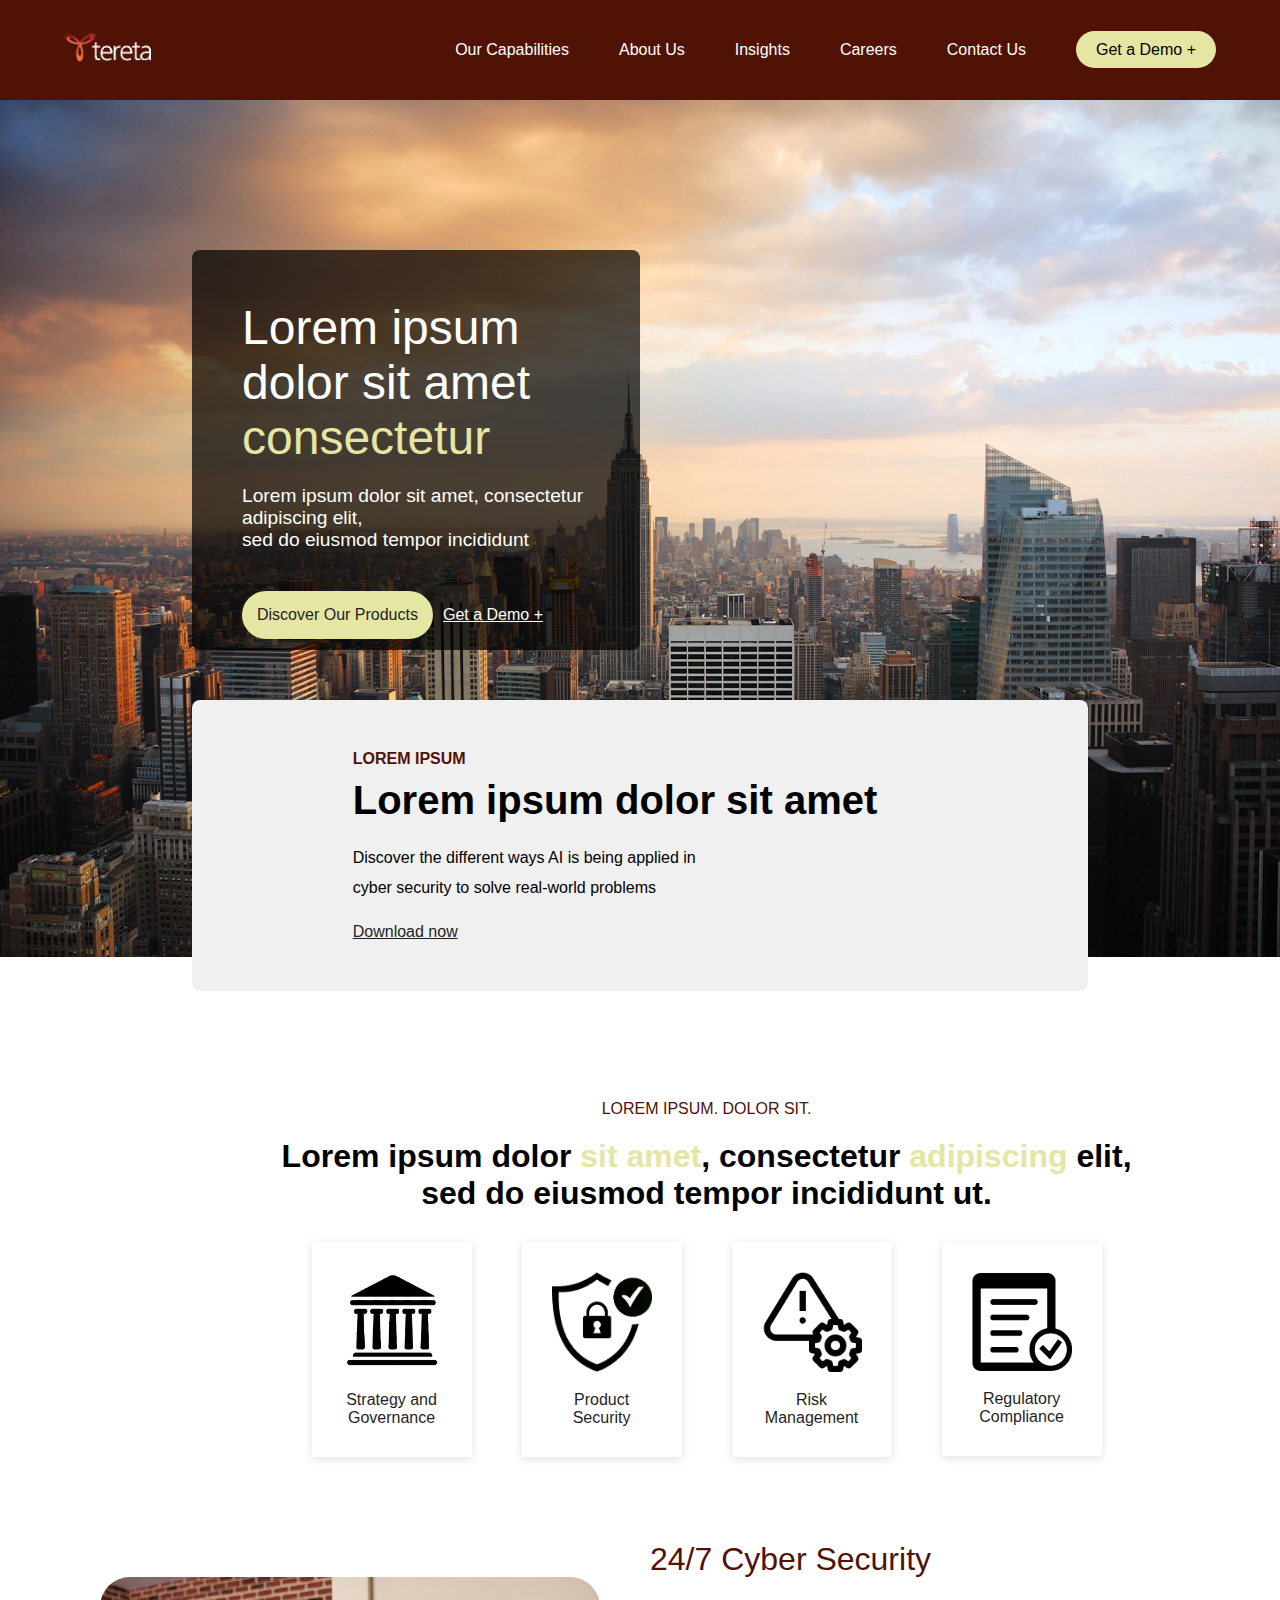
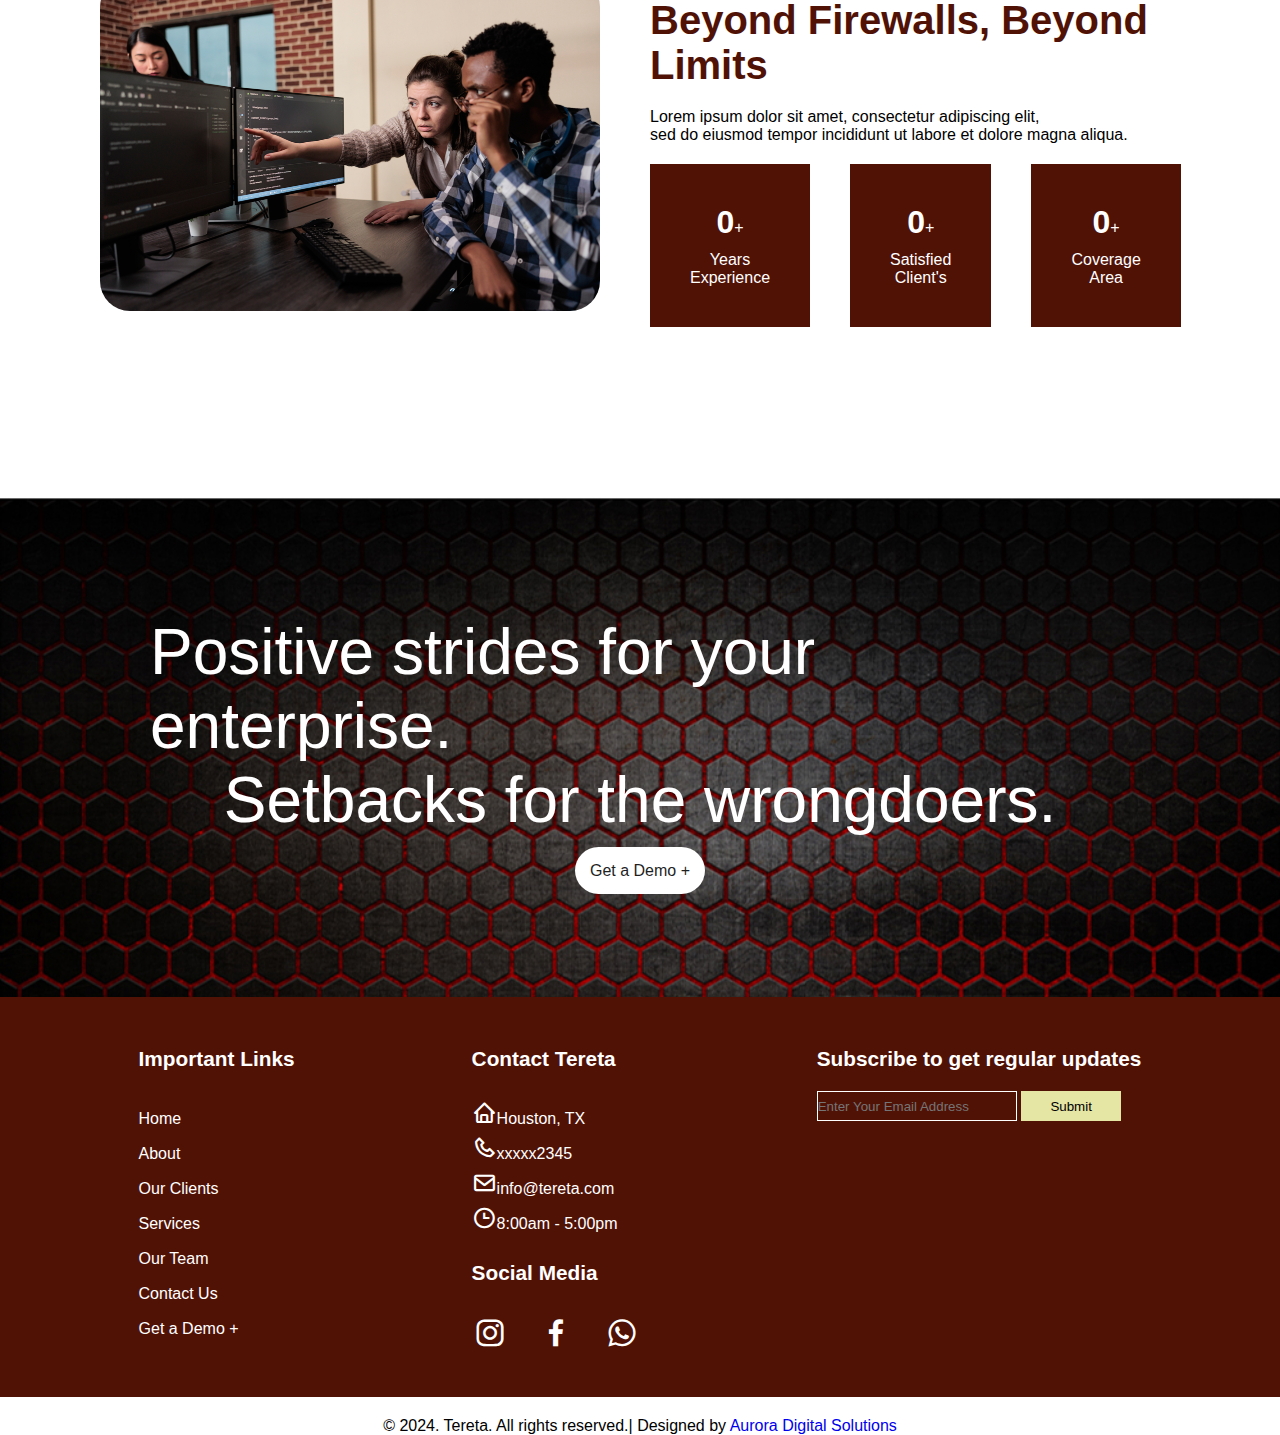
==== commit bebbb2f7: "update csg" ====
--- a/index.html
+++ b/index.html
@@ -78,20 +78,28 @@
             </h3>
             <div class="services">
                 <div class="service-imgs">
+                    <a href="csg.html">
                     <img src="/images/strat-n-gov.png" alt=""/>
                     <h4>Strategy and<br> Governance</h4>
-                </div>
-                <div class="service-imgs">
+                    </a>
+                </div>
+                <div class="service-imgs">
+                    <a href="prodsec.html">
                     <img src="/images/prod-sec.png" alt=""/>
                     <h4>Product <br>Security</h4>
-                </div>
-                <div class="service-imgs">
+                    </a>
+                </div>
+                <div class="service-imgs">
+                    <a href="risk.html">
                     <img src="/images/risk-mgmt.png" alt=""/>
                     <h4>Risk<br> Management</h4>
-                </div>
-                <div class="service-imgs">
+                    </a>
+                </div>
+                <div class="service-imgs">
+                    <a href="risk.html">
                     <img src="/images/reg-comp.png" alt=""/>
                     <h4>Regulatory <br>Compliance</h4>
+                    </a>
                 </div>
             </div>
         </div>
--- a/styles/style.css
+++ b/styles/style.css
@@ -33,9 +33,6 @@
 }
 /*Desktop Styling*/
 /*LANDING PAGE STYLING*/
-/*.container{
-    width:100%;
-}*/
 .hero-image{
     position: absolute;
 }
@@ -152,6 +149,10 @@
     padding:30px;
     transition: transform 0.3s ease-in-out;
 }
+.service-imgs a{
+    text-decoration: none;
+    color: var(--black);
+}
 .service-imgs:hover{
     transform: translateY(-10px);
     cursor:pointer;
@@ -164,7 +165,6 @@
     font-weight: 300;
     margin-top: 15px;
 }
-
 #slogan{
     background-image: url(/images/service-img.jpg);
     background-size: cover;
@@ -211,16 +211,6 @@
     width: 500px;
     border-radius: 30px;
 }
-/*.counter-section a{
-    text-decoration: none;
-    color: var(--white);
-    background: var(--medicalblue);
-    padding: 14px 32px;
-    display: inline-block;
-    margin-top: 1rem;
-    transition:0.5s ease-out;
-    margin-top: 40px;
-}*/
 .counter-section-text h2{
     font-size: 2rem;
     color: var(--darkred);
@@ -334,16 +324,125 @@
    border: none;
 }
 .attribute{
-    height:200px;
-    text-align: center;
-    margin-top:50px;
+    display: flex;
+    justify-content: center;
+    align-items: center;
+    margin-top: -30px;
 }
 .attribute a{
     text-decoration: none;
 }
-
-
-
-
-
-
+@media (max-width:800px){
+    .hero-image img{
+        height: 500px;
+    }
+    .hero-text{
+        position:relative;
+        top:50px;
+        left:10%;
+        padding: 50px;
+        color:var(--white);
+        width: 300px;
+    }
+    .hero-text h1{
+        font-size: 1.7rem;
+        font-weight: 200;
+        line-height: 35px;
+    }
+    .hero-text h2{
+        font-size: 1rem;
+        font-weight: 200;  
+        margin-top: 20px; 
+        line-height: 20px;
+    }
+    .hero-btns{
+        flex-direction: column;
+        margin-top:20px;
+    }
+    .download-section{
+        flex-direction: column;
+        width:300px;
+        left:10%;
+    }
+    .download-text h2{
+        font-size: 0.8rem;
+    }
+    .download-text h3{
+        font-size: 2rem;
+        padding: 0;
+        left:0;
+    }
+    .download-img img{
+        height:200px;
+    }
+    .capabilities{
+        position: absolute;
+        top:1450px;
+        left: 0;
+        text-align: center;
+    }
+    .capabilities h3{
+        font-size: 1rem;
+        font-weight: 300;
+        color:var(--darkred);
+    }
+    .services{
+        flex-direction: column;
+    }
+    .counter-container{
+        flex-direction: column;
+        justify-content: space-around;
+        align-items: center;
+        margin-top: 1640px;
+        margin-bottom: 100px;
+        padding: 0;
+    }
+    .counter-container img{
+        padding: 20px;
+    }
+    .counter-section{
+        padding:20px;
+        margin-left: 20px;
+    }
+    .card-counters{
+        flex-direction: column;
+    }
+    #slogan{
+        padding:0;
+        line-height: 30px;
+    }
+    #slogan h2{
+        font-size: 1.4rem;
+        padding: 0;
+    }
+    footer{
+        height:800px;
+    }
+    .footer{
+        flex-direction: column;
+    }
+    .capabilities h2{
+        margin: 0;
+    }
+    .capabilities h3{
+        padding:40px;
+        font-weight: 700;
+        font-size: 1.5rem;
+        margin: 0;
+    }
+}
+/*LANDING PAGE STYLING END*/
+
+/*CSG STYLING*/
+.csg{
+    background-image: url(/images/Artboard\ 1.png);
+    background-size: cover;
+    height:400px;
+    color:var(--white);
+}
+
+
+
+
+
+
